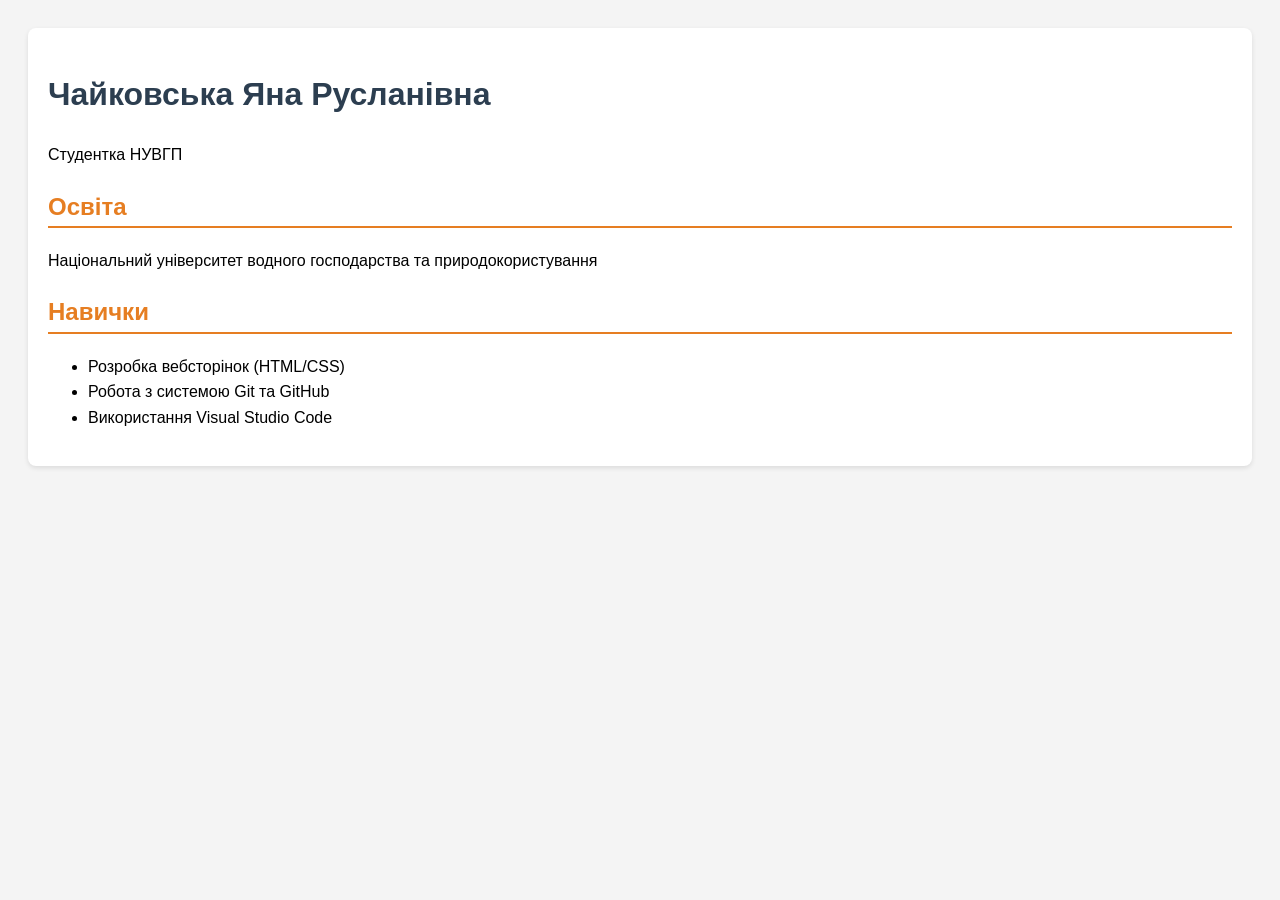
==== lab2/index.html @ 5b7a1cd1 "Add files via upload" ====
<!DOCTYPE html>
<html lang="uk">
<head>
    <meta charset="UTF-8">
    <title>Резюме - Чайковська Яна</title>
    <style>
        body { font-family: sans-serif; line-height: 1.6; padding: 20px; background-color: #f4f4f4; }
        .container { background: white; padding: 20px; border-radius: 8px; box-shadow: 0 2px 5px rgba(0,0,0,0.1); }
        h1 { color: #2c3e50; }
        h2 { color: #e67e22; border-bottom: 2px solid #e67e22; }
    </style>
</head>
<body>
    <div class="container">
        <h1>Чайковська Яна Русланівна</h1>
        <p>Студентка НУВГП</p>
        
        <h2>Освіта</h2>
        <p>Національний університет водного господарства та природокористування</p>
        
        <h2>Навички</h2>
        <ul>
            <li>Розробка вебсторінок (HTML/CSS)</li>
            <li>Робота з системою Git та GitHub</li>
            <li>Використання Visual Studio Code</li>
        </ul>
    </div>
</body>
</html>
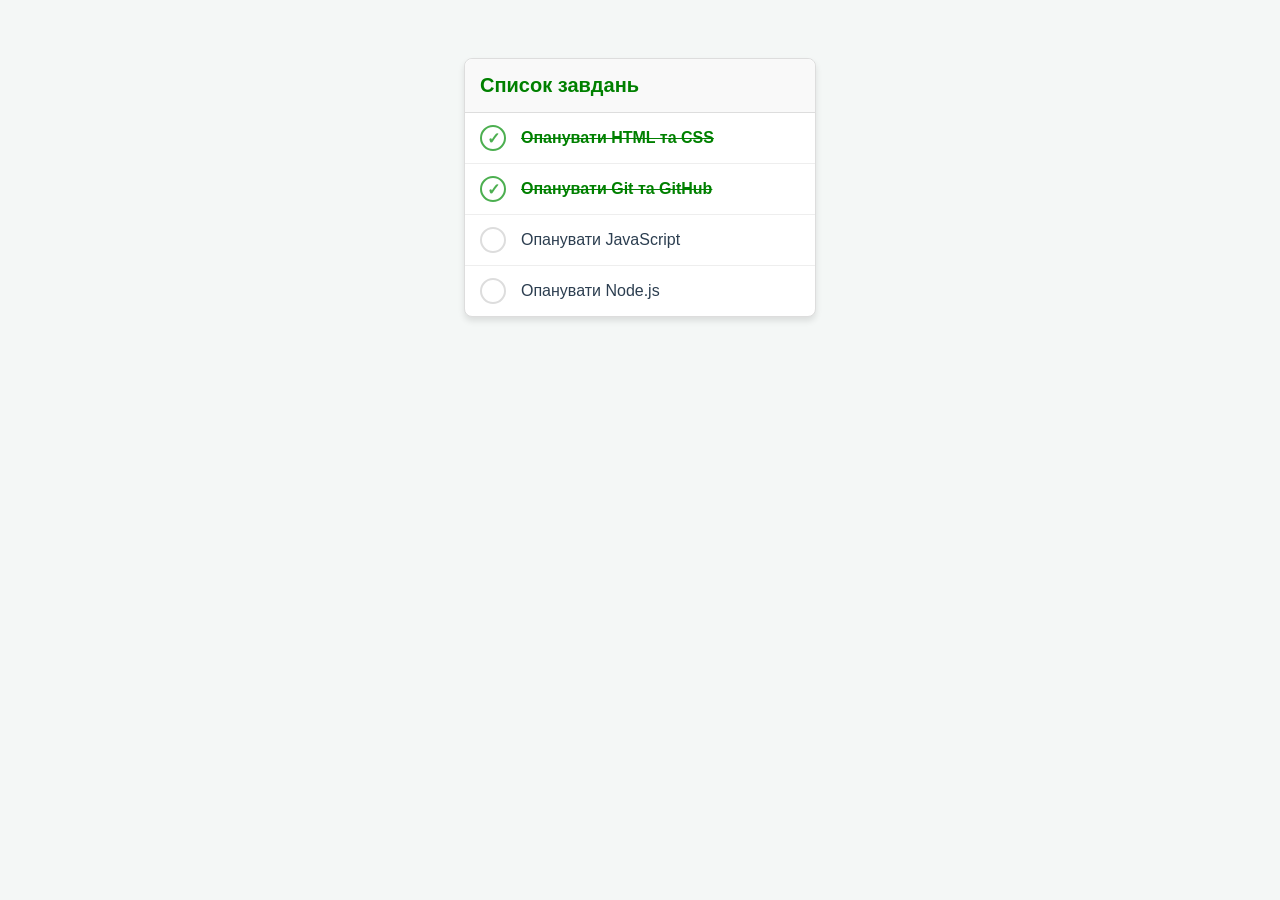
==== commit 37b7e524: "Update index.html" ====
--- a/lab2/index.html
+++ b/lab2/index.html
@@ -2,28 +2,37 @@
 <html lang="uk">
 <head>
     <meta charset="UTF-8">
-    <title>Резюме - Чайковська Яна</title>
+    <title>Список завдань</title>
     <style>
-        body { font-family: sans-serif; line-height: 1.6; padding: 20px; background-color: #f4f4f4; }
-        .container { background: white; padding: 20px; border-radius: 8px; box-shadow: 0 2px 5px rgba(0,0,0,0.1); }
-        h1 { color: #2c3e50; }
-        h2 { color: #e67e22; border-bottom: 2px solid #e67e22; }
+        body { font-family: Arial, sans-serif; background-color: #f4f7f6; display: flex; justify-content: center; padding-top: 50px; }
+        .todo-container { background: white; border: 1px solid #ddd; border-radius: 8px; width: 350px; box-shadow: 0 4px 6px rgba(0,0,0,0.1); }
+        .header { background: #f9f9f9; padding: 15px; border-bottom: 1px solid #ddd; border-radius: 8px 8px 0 0; color: green; font-size: 20px; font-weight: bold; }
+        .task { display: flex; align-items: center; padding: 12px 15px; border-bottom: 1px solid #eee; font-size: 16px; color: #2c3e50; }
+        .task:last-child { border-bottom: none; }
+        .icon { width: 22px; height: 22px; margin-right: 15px; border-radius: 50%; border: 2px solid #ddd; display: flex; align-items: center; justify-content: center; }
+        .done .icon { border-color: #4CAF50; color: #4CAF50; font-weight: bold; }
+        .done span { text-decoration: line-through; color: green; font-weight: bold; }
     </style>
 </head>
 <body>
-    <div class="container">
-        <h1>Чайковська Яна Русланівна</h1>
-        <p>Студентка НУВГП</p>
-        
-        <h2>Освіта</h2>
-        <p>Національний університет водного господарства та природокористування</p>
-        
-        <h2>Навички</h2>
-        <ul>
-            <li>Розробка вебсторінок (HTML/CSS)</li>
-            <li>Робота з системою Git та GitHub</li>
-            <li>Використання Visual Studio Code</li>
-        </ul>
+    <div class="todo-container">
+        <div class="header">Список завдань</div>
+        <div class="task done">
+            <div class="icon">✓</div>
+            <span>Опанувати HTML та CSS</span>
+        </div>
+        <div class="task done">
+            <div class="icon">✓</div>
+            <span>Опанувати Git та GitHub</span>
+        </div>
+        <div class="task">
+            <div class="icon"></div>
+            <span>Опанувати JavaScript</span>
+        </div>
+        <div class="task">
+            <div class="icon"></div>
+            <span>Опанувати Node.js</span>
+        </div>
     </div>
 </body>
-</html>+</html>
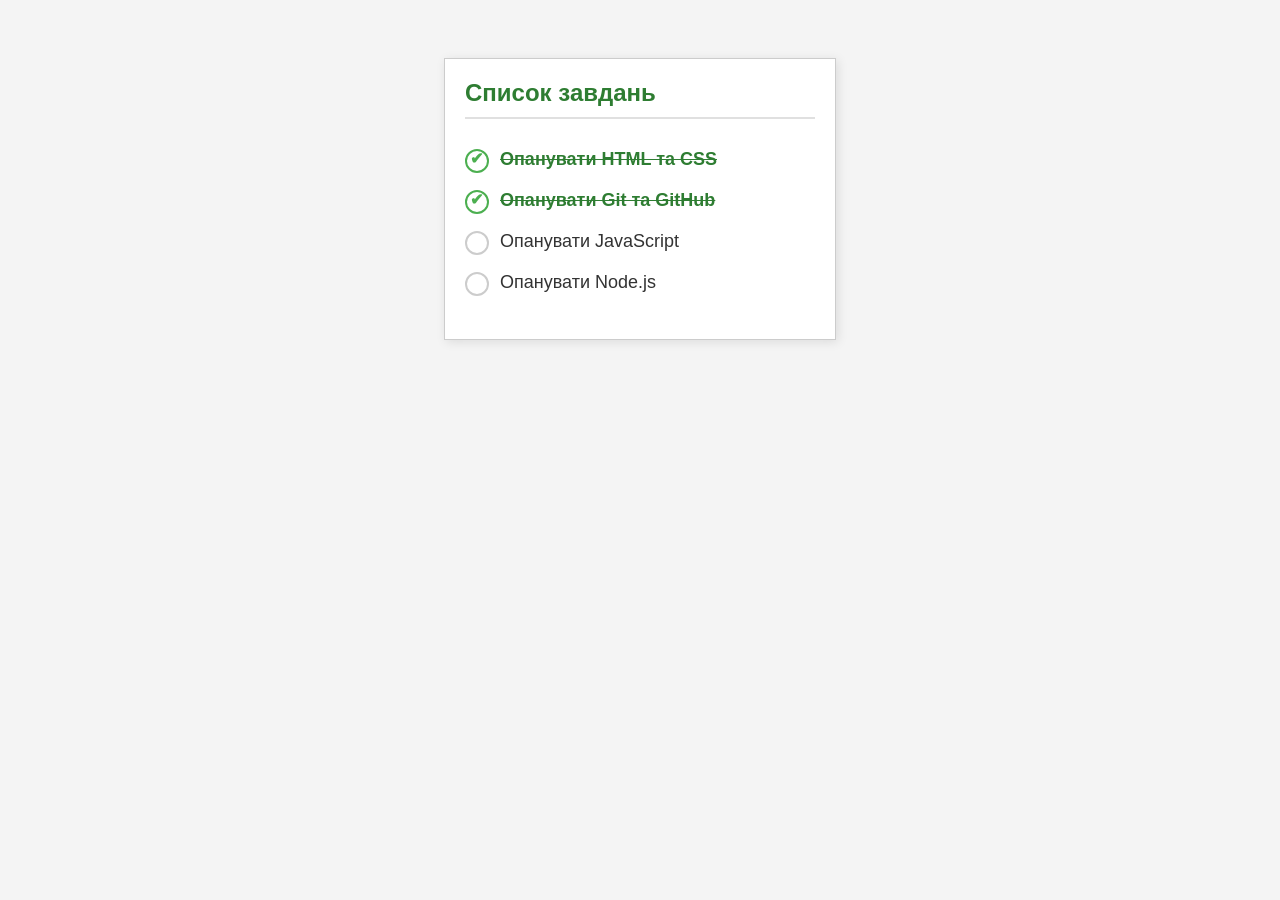
==== commit 0eca86ca: "Update index.html" ====
--- a/lab2/index.html
+++ b/lab2/index.html
@@ -3,36 +3,17 @@
 <head>
     <meta charset="UTF-8">
     <title>Список завдань</title>
-    <style>
-        body { font-family: Arial, sans-serif; background-color: #f4f7f6; display: flex; justify-content: center; padding-top: 50px; }
-        .todo-container { background: white; border: 1px solid #ddd; border-radius: 8px; width: 350px; box-shadow: 0 4px 6px rgba(0,0,0,0.1); }
-        .header { background: #f9f9f9; padding: 15px; border-bottom: 1px solid #ddd; border-radius: 8px 8px 0 0; color: green; font-size: 20px; font-weight: bold; }
-        .task { display: flex; align-items: center; padding: 12px 15px; border-bottom: 1px solid #eee; font-size: 16px; color: #2c3e50; }
-        .task:last-child { border-bottom: none; }
-        .icon { width: 22px; height: 22px; margin-right: 15px; border-radius: 50%; border: 2px solid #ddd; display: flex; align-items: center; justify-content: center; }
-        .done .icon { border-color: #4CAF50; color: #4CAF50; font-weight: bold; }
-        .done span { text-decoration: line-through; color: green; font-weight: bold; }
-    </style>
+    <link rel="stylesheet" href="style.css">
 </head>
 <body>
-    <div class="todo-container">
-        <div class="header">Список завдань</div>
-        <div class="task done">
-            <div class="icon">✓</div>
-            <span>Опанувати HTML та CSS</span>
-        </div>
-        <div class="task done">
-            <div class="icon">✓</div>
-            <span>Опанувати Git та GitHub</span>
-        </div>
-        <div class="task">
-            <div class="icon"></div>
-            <span>Опанувати JavaScript</span>
-        </div>
-        <div class="task">
-            <div class="icon"></div>
-            <span>Опанувати Node.js</span>
-        </div>
+    <div class="todo-list">
+        <h2>Список завдань</h2>
+        <ul>
+            <li class="checked">Опанувати HTML та CSS</li>
+            <li class="checked">Опанувати Git та GitHub</li>
+            <li>Опанувати JavaScript</li>
+            <li>Опанувати Node.js</li>
+        </ul>
     </div>
 </body>
 </html>
--- a/lab2/style.css
+++ b/lab2/style.css
@@ -0,0 +1,68 @@
+body {
+    background-color: #f4f4f4;
+    font-family: sans-serif;
+    display: flex;
+    justify-content: center;
+    padding-top: 50px;
+}
+
+.todo-list {
+    background: white;
+    padding: 20px;
+    border: 1px solid #ccc;
+    width: 350px;
+    box-shadow: 2px 2px 10px rgba(0,0,0,0.1);
+}
+
+h2 {
+    color: #2e7d32; /* Зелений колір як у завданні */
+    margin-top: 0;
+    border-bottom: 2px solid #e0e0e0;
+    padding-bottom: 10px;
+}
+
+ul {
+    list-style: none;
+    padding: 0;
+}
+
+li {
+    padding: 10px 0;
+    padding-left: 35px;
+    position: relative;
+    font-size: 18px;
+    color: #333;
+}
+
+/* Малюємо порожній кружечок */
+li::before {
+    content: '';
+    position: absolute;
+    left: 0;
+    top: 10px;
+    width: 20px;
+    height: 20px;
+    border: 2px solid #ccc;
+    border-radius: 50%;
+}
+
+/* Малюємо зелений кружечок з галочкою для виконаних завдань */
+li.checked {
+    color: #2e7d32;
+    font-weight: bold;
+    text-decoration: line-through;
+}
+
+li.checked::before {
+    border-color: #4caf50;
+    background-color: transparent;
+}
+
+li.checked::after {
+    content: '✔';
+    position: absolute;
+    left: 5px;
+    top: 10px;
+    color: #4caf50;
+    font-size: 16px;
+}
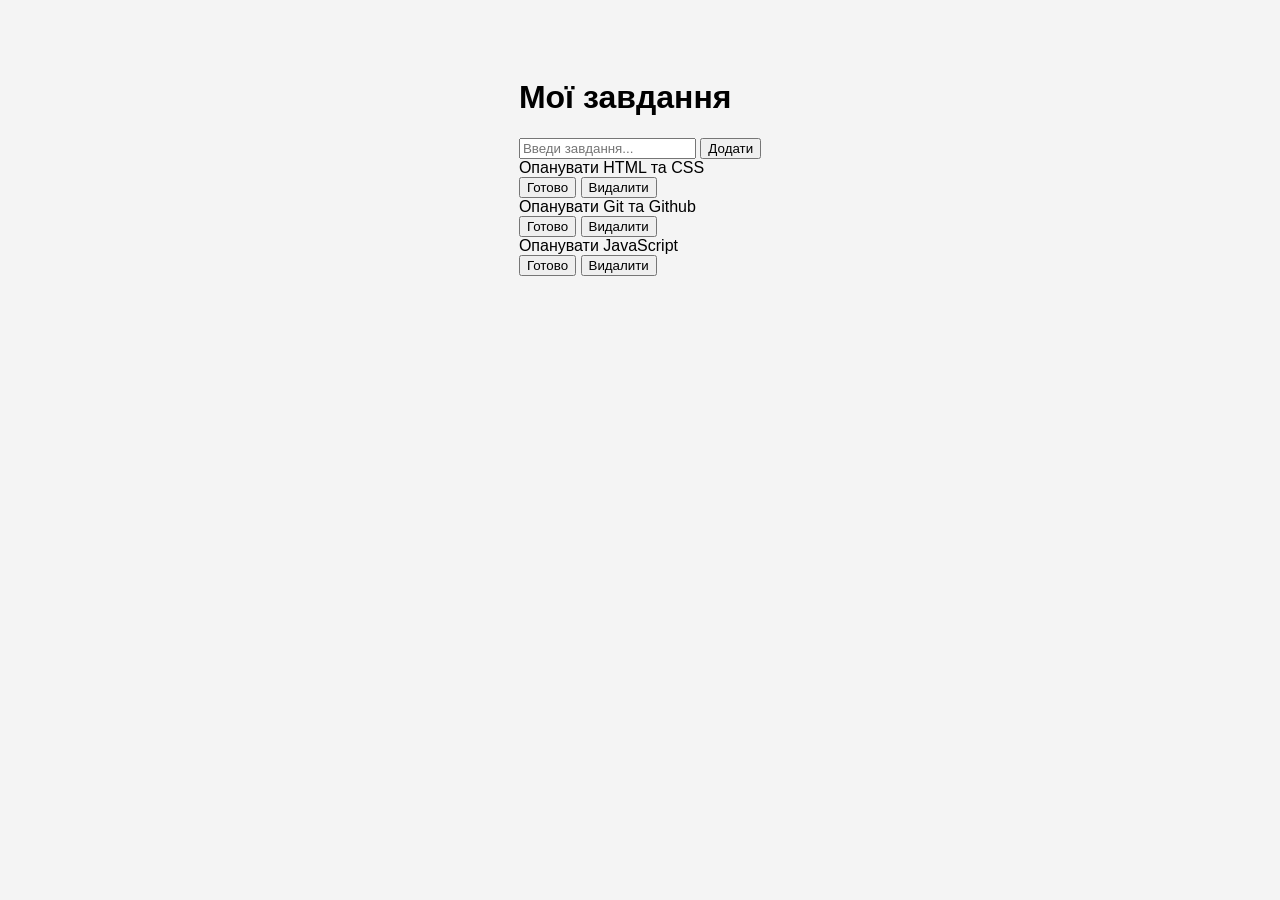
==== commit 4b1789a6: "Update index.html" ====
--- a/lab2/index.html
+++ b/lab2/index.html
@@ -2,18 +2,40 @@
 <html lang="uk">
 <head>
     <meta charset="UTF-8">
-    <title>Список завдань</title>
+    <meta name="viewport" content="width=device-width, initial-scale=1.0">
+    <title>Мої завдання</title>
     <link rel="stylesheet" href="style.css">
 </head>
 <body>
-    <div class="todo-list">
-        <h2>Список завдань</h2>
-        <ul>
-            <li class="checked">Опанувати HTML та CSS</li>
-            <li class="checked">Опанувати Git та GitHub</li>
-            <li>Опанувати JavaScript</li>
-            <li>Опанувати Node.js</li>
-        </ul>
+    <div class="todo-container">
+        <h1>Мої завдання</h1>
+        <div class="input-section">
+            <input type="text" placeholder="Введи завдання...">
+            <button class="add-btn">Додати</button>
+        </div>
+        <div class="task-list">
+            <div class="task-item">
+                <span>Опанувати HTML та CSS</span>
+                <div class="actions">
+                    <button class="done-btn">Готово</button>
+                    <button class="delete-btn">Видалити</button>
+                </div>
+            </div>
+            <div class="task-item">
+                <span>Опанувати Git та Github</span>
+                <div class="actions">
+                    <button class="done-btn">Готово</button>
+                    <button class="delete-btn">Видалити</button>
+                </div>
+            </div>
+            <div class="task-item">
+                <span>Опанувати JavaScript</span>
+                <div class="actions">
+                    <button class="done-btn">Готово</button>
+                    <button class="delete-btn">Видалити</button>
+                </div>
+            </div>
+        </div>
     </div>
 </body>
 </html>
--- a/lab2/style.css
+++ b/lab2/style.css
@@ -1,6 +1,6 @@
 body {
     background-color: #f4f4f4;
-    font-family: sans-serif;
+    font-family: Arial, sans-serif;
     display: flex;
     justify-content: center;
     padding-top: 50px;
@@ -15,8 +15,7 @@
 }
 
 h2 {
-    color: #2e7d32; /* Зелений колір як у завданні */
-    margin-top: 0;
+    color: #2e7d32; /* Той самий зелений */
     border-bottom: 2px solid #e0e0e0;
     padding-bottom: 10px;
 }
@@ -27,42 +26,27 @@
 }
 
 li {
-    padding: 10px 0;
-    padding-left: 35px;
+    padding: 10px 0 10px 35px;
     position: relative;
     font-size: 18px;
-    color: #333;
+    color: #2e7d32; /* Текст теж зелений */
 }
 
-/* Малюємо порожній кружечок */
+/* Кружечки */
 li::before {
     content: '';
     position: absolute;
     left: 0;
-    top: 10px;
     width: 20px;
     height: 20px;
-    border: 2px solid #ccc;
+    border: 2px solid #4caf50;
     border-radius: 50%;
 }
 
-/* Малюємо зелений кружечок з галочкою для виконаних завдань */
-li.checked {
-    color: #2e7d32;
-    font-weight: bold;
-    text-decoration: line-through;
-}
-
-li.checked::before {
-    border-color: #4caf50;
-    background-color: transparent;
-}
-
-li.checked::after {
+/* Галочки для перших двох */
+li:nth-child(1)::after, li:nth-child(2)::after {
     content: '✔';
     position: absolute;
     left: 5px;
-    top: 10px;
     color: #4caf50;
-    font-size: 16px;
 }
